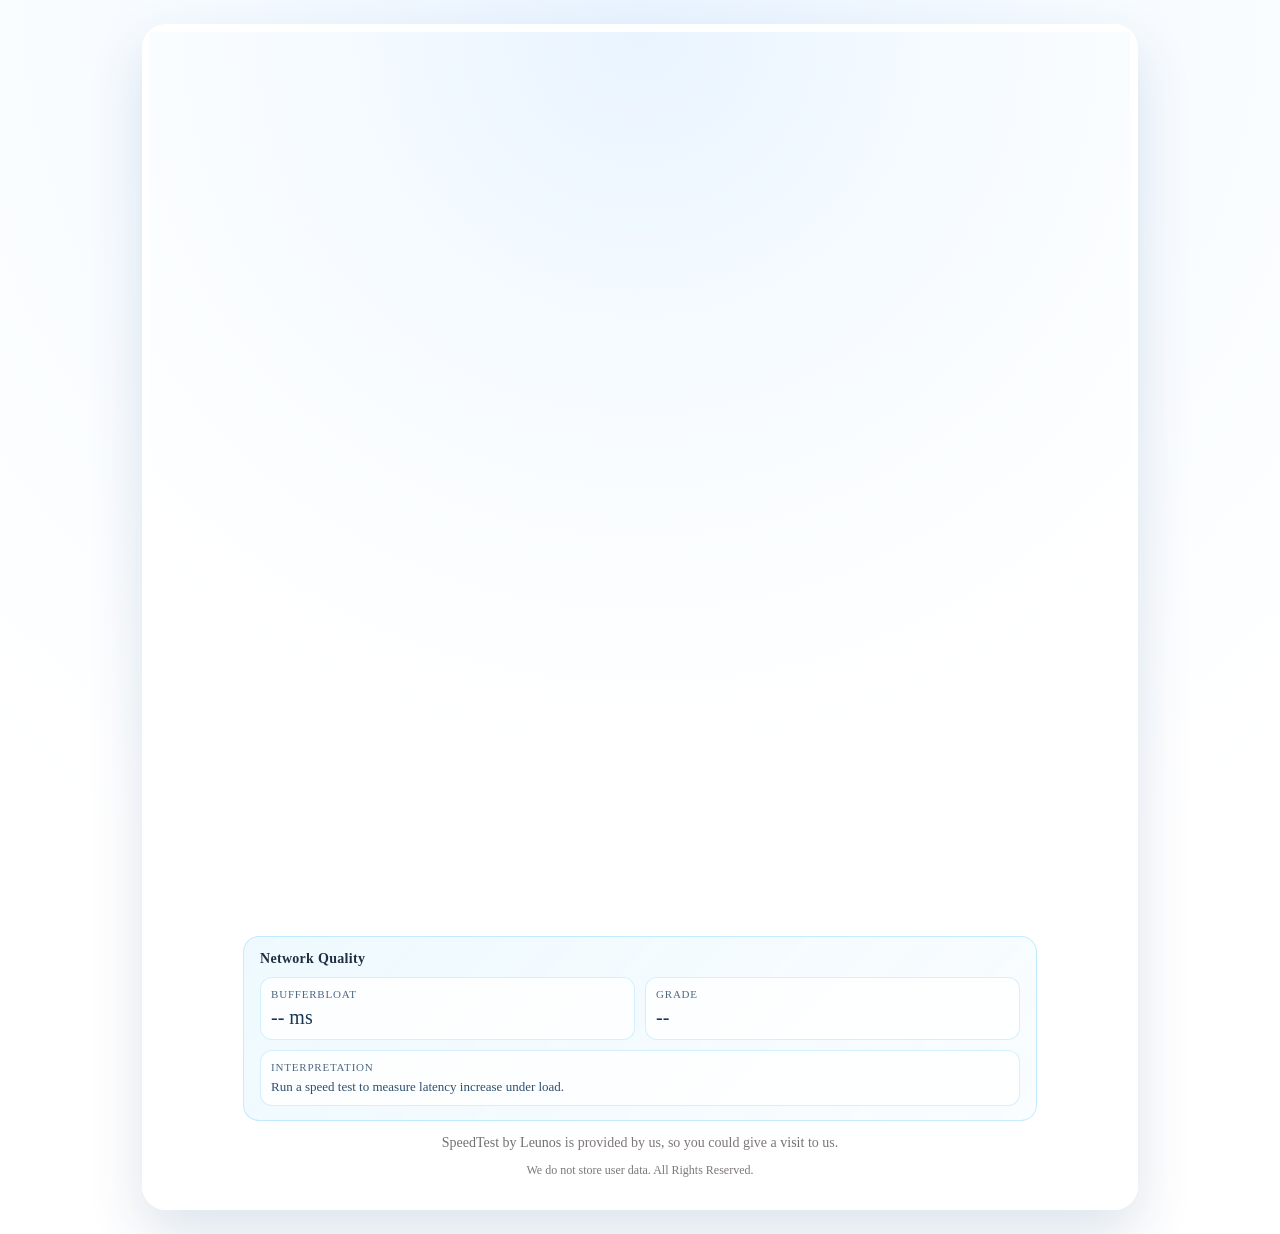
==== index.html @ bcc74241 "Redesign speed test UI and add bufferbloat metric" ====
<!DOCTYPE html>
<html lang="en">
<head>
  <title>SpeedTest by Leunos</title>
  <meta name="description"
    content="Test your network speed now. HTML5 Network Performance Estimation Tool. Provided by Leunos"/>
  <link href="assets/css/app.css" rel="stylesheet" type="text/css" />
  <script> window.matchMedia&&window.matchMedia("(prefers-color-scheme: dark)").matches&&(document.head.innerHTML+='<link id="darkmode" rel="stylesheet" href="assets/css/darkmode.css" type="text/css"/>');function getCookieValue(b,a){return(a=document.cookie.match("(^|;)\\s*"+b+"\\s*=\\s*([^;]+)"))?a.pop():""}if("light"===getCookieValue("mode")){var darkStyle=document.getElementById("darkmode");darkStyle&&darkStyle.parentNode.removeChild(darkStyle)}; </script>
  <meta charset="UTF-8">
  <meta name="viewport" content="width=device-width,initial-scale=1">
  <meta http-equiv="X-UA-Compatible" content="IE=edge">
  <meta property="og:image" content="assets/images/img.png" />
  <link rel='canonical' href='https://leunos.com'/>
  <link rel="apple-touch-icon" sizes="180x180" href="assets/images/icons/apple-touch-icon.png">
  <link rel="icon" type="image/png" sizes="32x32" href="assets/images/icons/favicon-32x32.png">
  <link rel="icon" type="image/png" sizes="16x16" href="assets/images/icons/favicon-16x16.png">
  <link rel="manifest" href="assets/images/icons/site.webmanifest">
  <link rel="mask-icon" href="assets/images/icons/safari-pinned-tab.svg" color="#5bbad5">
  <link rel="shortcut icon" href="assets/images/icons/favicon.ico">
  <meta name="msapplication-TileColor" content="#ffc40d">
  <meta name="msapplication-config" content="assets/images/icons/browserconfig.xml">
  <meta name="theme-color" content="#ffffff">
</head>
<body>
  <div class="app-shell">
    <div class="app-card">
  <script type="text/javascript">
    
     // Add or Remove Server --> Automatically choose the one with the least latency
    var openSpeedTestServerList = [
        {"ServerName":"Home", "Download":"downloading", "Upload":"upload", "ServerIcon":"DefaultIcon"}
      ];
          
    // Send pings 'pingSamples' times to each Server URL.
        var pingSamples = 10;

    // 50% samples(Least)/length 1=100% 0.1 = 10%
        var jitterFinalSample = 0.5; 

    // Set a pingSample dynamically by passing "Ping" or "p" as a URL Parameter.
        var setPingSamples = true;

    // If Server has not responded within 5 Seconds for any requests we send ('pingSamples' times)
    // We will show Network Error. You can change the limit here.
    // In milliseconds, if you need to set 6 seconds. Change the value to 6000.
        var pingTimeOut = 5000; 

    // Set a PingTimeout dynamically by passing "Out" or "O" as a URL Parameter    
        var setPingTimeout = true;

    // GET or HEAD  // Other Methods may work. but why?
        var pingMethod = "GET";

    //Choose Download or Upload from the Server list. If you Prefer Download, change pingMethod to HEAD.
        var pingFile = "Upload";

    // The amount of garbage data sent to the server in Mb, 30 = 30Mb
        var ulDataSize = 30;

    // Don't touch it
        var ulDelay = 300;
        var dlDelay = 300;

    // Overhead Compensation factor, This is a browser-dependent test, Many Unknowns. Currently, 4%. That is within the margin of error.
        var upAdjust = 1.04;
        var dlAdjust = 1.04;

   // You can pass "Clean" or "C" as a URL Parameter and reset the Overhead Compensation factor to Zero or set any value between 0 and 4. 1 = 1% to 4 = 4% 
   // "clean" will not accept values above 4, so Compensation is limited to a maximum of 4%.
        var enableClean = true;

    // Minimum 12 Seconds is Expected. 
        var dlDuration = 12;
        var ulDuration = 12;

    // 6 is the common limit found on most browsers.
    // Choose  Number for parallel HTTP connections to Server | Default is 6 
        var dlThreads = 6;
        var ulThreads = 6;

    // Allow user to Change default limit of 6 parallel HTTP connections to Server  | Accept values above 1 and max 32
    // pass "XHR" or "X" as a URL Parameter
        var setHTTPReq = true;

    // Save Data to a Database
        var saveData = false;
        var saveDataURL = "//yourDatabase.Server.com:4500/save?data=";

    // Allow user to change the default 12 seconds test duration
    // Pass "Stress" or "S" as a URL Parameter.
        var stressTest = true;

    // Allow user to select and run one test at a time, download, upload, or ping
    // Pass "Test" or "T" as a URL Parameter.
        var selectTest = true;

    // Allow user to select a different server to run a test  
    // Pass "Host" or "H" ad a  URL Parameter.
    // Accept only valid HTTP URLs like "http://192.168.1.10:3000" or "https://yourHost.com"
        var selectServer = true;

    // Start a test Automatically without pressing the start button
    // You can Delay the test for 'n' seconds by passing any number as a value for Run Keyword. e.g.: "Run=10" or "R=10" to delay the test by 10 Seconds.
    // Pass "Run" or "R" as a URL Parameter to start a test instantly.
        var enableRun = true;

    // "Run" will not work if you are already using 'selectTest' "Test" or "T" Keyword.

 
function ostOnload() {
      console.log("OpenSpeedTest.com V2.5.4 Loaded!")
      console.log("Now Press the Start Button or HIT Enter.")
      console.log("The secret to living happy is giving happiness. Have a wonderful day.")
      
    }
  
  var openChannel = "dev";

  </script>

  <div id="loading_app" class="spinner">
    <div class="bounce1"></div>
    <div class="bounce2"></div>
    <div class="bounce3"></div>
  </div>
  <object style="visibility:hidden" id="OpenSpeedTest-UI" data="assets/images/app.svg" type="image/svg+xml"></object>

  <section class="network-insights" aria-live="polite">
    <h2>Network Quality</h2>
    <div class="insight-grid">
      <article class="insight-item">
        <span class="insight-label">Bufferbloat</span>
        <span id="bufferbloat-score" class="insight-value">-- ms</span>
      </article>
      <article class="insight-item">
        <span class="insight-label">Grade</span>
        <span id="bufferbloat-grade" class="insight-value">--</span>
      </article>
      <article class="insight-item insight-item-wide">
        <span class="insight-label">Interpretation</span>
        <span id="bufferbloat-note" class="insight-note">Run a speed test to measure latency increase under load.</span>
      </article>
    </div>
  </section>
 
  <div class="Credits">
    <a href="https://leunos.com">SpeedTest by Leunos</a> is provided by us, so you could give a <a href="https://web.leunos.com">visit</a> to us.
    <p style="font-size: 12px;"> We do not store user data. All Rights Reserved.</p>
</div>
  </div>
  </div>
  
  <script src="assets/js/app-2.5.4.js"></script>
  <script src="assets/js/darkmode.js"></script>

</body>
</html>
---- assets/css/app.css ----
/* roboto-regular - latin */
@font-face {
  font-family: "Roboto";
  font-style: normal;
  font-weight: 400;
  font-display: swap;
  src: url("..fonts/roboto-v30-latin-regular.eot"); /* IE9 Compat Modes */
  src: local(""),
    url("../fonts/roboto-v30-latin-regular.eot?#iefix")
      format("embedded-opentype"),
    /* IE6-IE8 */ url("../fonts/roboto-v30-latin-regular.woff2")
      format("woff2"),
    /* Super Modern Browsers */
      url("../fonts/roboto-v30-latin-regular.woff") format("woff"),
    /* Modern Browsers */ url("../fonts/roboto-v30-latin-regular.ttf")
      format("truetype"),
    /* Safari, Android, iOS */
      url("../fonts/roboto-v30-latin-regular.svg#Roboto") format("svg"); /* Legacy iOS */
}
/* roboto-500 - latin */
@font-face {
  font-family: "Roboto";
  font-style: normal;
  font-weight: 500;
  font-display: swap;
  src: url("assets/fonts/roboto-v30-latin-500.eot"); /* IE9 Compat Modes */
  src: local(""),
    url("assets/fonts/roboto-v30-latin-500.eot?#iefix")
      format("embedded-opentype"),
    /* IE6-IE8 */ url("../fonts/roboto-v30-latin-500.woff2")
      format("woff2"),
    /* Super Modern Browsers */ url("../fonts/roboto-v30-latin-500.woff")
      format("woff"),
    /* Modern Browsers */ url("../fonts/roboto-v30-latin-500.ttf")
      format("truetype"),
    /* Safari, Android, iOS */
      url("../fonts/roboto-v30-latin-500.svg#Roboto") format("svg"); /* Legacy iOS */
}

body {
  margin: 0px;
  padding: 0px;
  display: block;
  min-height: 100vh;
  background: radial-gradient(circle at top, #e9f4ff, #f6fbff 32%, #ffffff 70%);
}

.app-shell {
  min-height: 100vh;
  display: flex;
  align-items: center;
  justify-content: center;
  padding: 24px;
  box-sizing: border-box;
}

.app-card {
  width: min(980px, 100%);
  border-radius: 24px;
  background: rgba(255, 255, 255, 0.92);
  box-shadow: 0 24px 56px rgba(8, 62, 118, 0.14);
  backdrop-filter: blur(4px);
  padding: 8px 8px 20px;
}

::-webkit-scrollbar {
  display: none;
}
html {
  -ms-overflow-style: none; 
  scrollbar-width: none;
}
 
.Credits {
color: rgb(125 119 119);
text-align: center;
font-size:14px;
font-family: Roboto-Medium, Roboto;
font-weight: 500;
} 
.Credits a {
  text-decoration: none;
  color: rgb(113, 113, 113);
}
.Credits a:hover {
color: #14b0fe;
}

.ConnectError {
  display: none;

}

.openSpeedtestApp {
 
  height: 100vh;
  width: 100vw;
  display: none;
  overflow: hidden;
}
.main-Gaugebg {
  fill: none;
  stroke: rgb(231, 231, 232);
  stroke-linecap: round;
  stroke-linejoin: round;
  stroke-width: 22px;
  stroke-dasharray: 681;
}
.main-GaugeBlue {
  fill: none;
  stroke: url(#gradient);
  stroke-linecap: round;
  stroke-linejoin: round;
  stroke-width: 22px;
  stroke-dasharray: 681;
  stroke-opacity: 0;
}
.main-GaugeWhite {
  fill: none;
  stroke: rgb(255, 255, 255);
  stroke-linecap: round;
  stroke-linejoin: round;
  stroke-width: 15px;
  stroke-dasharray: 0, 681;
  stroke-dashoffset: 1;
  stroke-opacity: 0;
}
.oDo-Meter {
  font-size: 16.633283615112305px;
  fill: gray;
  font-family: Roboto-Medium, Roboto;
  font-weight: 500;
}
.oDoLive-Speed {
  font-size: 28px;
  fill: #201e1e;
  font-family: Roboto-Medium, Roboto;
  font-weight: 500;
  text-anchor: middle;
}

.oDoLive-Status {
  font-size: 10px;
  fill: #d2d1d2;
  font-family: Roboto-Medium, Roboto;
  font-weight: 500;
  text-anchor: middle;
}
.uiBg {
  fill: #d2d1d2;
}
.progressbg {
  stroke: rgb(231, 231, 232);
  stroke-width: 8px;
  stroke-linecap: round;
  stroke-linejoin: round;
  stroke-dasharray: 400;
  stroke-dashoffset: 0;
}
.Cards {
  fill: #f2f2f2;
}
.Symbol {
  fill: url(#gradient);
}
.rtext {
  font-size: 12px;
  fill: #333;
  font-family: Roboto-Medium, Roboto;
  font-weight: 500;
}
.rtextnum {
  font-size: 23px;
  fill: #201e1e;
  font-family: Roboto-Medium, Roboto;
  font-weight: 500;
  text-anchor: middle;
}
.rtextmbms {
  font-size: 12px;
  fill: #5f5f5f;
  font-family: Roboto-Medium, Roboto;
  font-weight: 500;
  text-anchor: middle;
}
.jitter-Mob {
  font-size: 9px;
  fill: #5f5f5f;
  font-family: Roboto-Medium, Roboto;
  font-weight: 500;
  text-anchor: middle;
}
.startButton {
  fill: url(#RadialGradient1);
  -webkit-tap-highlight-color: rgba(0, 0, 0, 0);
  -webkit-tap-highlight-color: transparent;
  cursor: pointer;
  pointer-events: visible;
}
.buttonTxt {
  font-size: 40px;
  fill: #ffffff;
  font-family: Roboto-Medium, Roboto;
  font-weight: 500;
  text-anchor: middle;
}

.intro-Progress {
  stroke: #56c4fb;
  stroke-width: 8px;
  stroke-linecap: round;
  stroke-linejoin: round;
  stroke-dasharray: 400;
  stroke-dashoffset: 0;
}
.progressElmstart {
  stroke: #56c4fb;
  stroke-width: 8px;
  stroke-linecap: round;
  stroke-linejoin: round;
  stroke-dasharray: 400;
  stroke-dashoffset: 0;
  display: block;
}
.Startsettings {
  fill: url(#RadialGradient1);
  -webkit-tap-highlight-color: rgba(0, 0, 0, 0);
  -webkit-tap-highlight-color: transparent;
  cursor: pointer;
  pointer-events: visible;
  opacity: 0.1;
  transition: opacity 1s ease-in-out;
}
.Startsettings:hover {
  opacity: 1;
}

.progressbg {
  stroke: rgb(231, 231, 232);
  stroke-width: 8px;
  stroke-linecap: round;
  stroke-linejoin: round;
  stroke-dasharray: 400;
  stroke-dashoffset: 0;
}
.deskStart {
  fill: none;
  stroke: rgb(231, 231, 232);
  stroke-linecap: round;
  stroke-linejoin: round;
  stroke-width: 22px;
  stroke-dasharray: 681;
  stroke: url(#gradient);
}
#UI-Desk {
  display: none;
}
#UI-Mob {
  display: none;
}
.oDoTop-Speed {
  font-size: 16.96px;
  fill: gray;
  font-family: Roboto-Medium, Roboto;
  font-weight: 500;
  text-anchor: end;
}
#upSymbolDesk {
  fill: #14b0fe;
  display: none;
}
#downSymbolDesk {
  fill: #14b0fe;
  display: none;
}
#upSymbolMob {
  fill: #14b0fe;
  display: none;
}
#downSymbolMob {
  fill: #14b0fe;
  display: none;
}

#ipMob {
  font-size: 15px;
  fill: #201e1e;
  font-family: Roboto-Medium, Roboto;
  font-weight: 500;
  text-anchor: middle;
  display: none;
}
#ipDesk {
  font-size: 15px;
  fill: #201e1e;
  font-family: Roboto-Medium, Roboto;
  font-weight: 500;
  text-anchor: middle;
  display: none;
}

.spinner {
  position: absolute;
  z-index: 999;
  top: 50vh;
  left: 50vw;
  text-align: center;
}

.spinner > div {
  width: 20px;
  height: 20px;
  background-color: #2196f3;

  border-radius: 100%;
  display: inline-block;
  -webkit-animation: sk-bouncedelay 1.4s infinite ease-in-out both;
  animation: sk-bouncedelay 1.4s infinite ease-in-out both;
}

.spinner .bounce1 {
  -webkit-animation-delay: -0.32s;
  animation-delay: -0.32s;
}

.spinner .bounce2 {
  -webkit-animation-delay: -0.16s;
  animation-delay: -0.16s;
}

@-webkit-keyframes sk-bouncedelay {
  0%,
  80%,
  100% {
    -webkit-transform: scale(0);
  }
  40% {
    -webkit-transform: scale(1);
  }
}

@keyframes sk-bouncedelay {
  0%,
  80%,
  100% {
    -webkit-transform: scale(0);
    transform: scale(0);
  }
  40% {
    -webkit-transform: scale(1);
    transform: scale(1);
  }
}


.network-insights {
  margin: 4px auto 14px;
  width: min(760px, calc(100% - 26px));
  border: 1px solid rgba(20, 176, 254, 0.22);
  border-radius: 16px;
  padding: 14px 16px;
  background: linear-gradient(135deg, rgba(20, 176, 254, 0.07), rgba(0, 132, 255, 0.02));
  color: #203040;
}

.network-insights h2 {
  margin: 0 0 10px;
  font-family: Roboto-Medium, Roboto;
  font-size: 14px;
  letter-spacing: 0.3px;
}

.insight-grid {
  display: grid;
  grid-template-columns: repeat(2, minmax(0, 1fr));
  gap: 10px;
}

.insight-item {
  background: rgba(255, 255, 255, 0.8);
  border: 1px solid rgba(20, 176, 254, 0.18);
  border-radius: 12px;
  padding: 10px;
  display: flex;
  flex-direction: column;
  gap: 6px;
}

.insight-item-wide {
  grid-column: 1 / -1;
}

.insight-label {
  font-size: 11px;
  text-transform: uppercase;
  color: #4f6882;
  letter-spacing: 0.8px;
  font-family: Roboto-Medium, Roboto;
}

.insight-value {
  font-size: 20px;
  color: #173654;
  font-weight: 500;
}

.insight-note {
  font-size: 13px;
  color: #2d4f6f;
}

.darkmode {
  margin-bottom: -15px;
  fill: #75757a99;
  padding-top: 16px;
  display: none;
  cursor: pointer;
  margin-right: 30px;
}
#daymode {
  margin-right: 40px;
}
.darkmode:hover {
  fill: #000000;
}

.Mobile,
.Desktop {
  visibility: hidden;
  width: 100vw;
  height: 100vh;
}

@media only screen and (orientation: landscape) {
  .Mobile {
    visibility: hidden;
  }
  .Desktop {
    visibility: visible;
  }
}

@media only screen and (orientation: portrait) {
  .app-shell {
    padding: 8px;
  }
  .app-card {
    border-radius: 14px;
    padding: 0 0 10px;
  }
  .network-insights {
    width: calc(100% - 18px);
    padding: 12px;
  }
  .insight-grid {
    grid-template-columns: 1fr;
  }
  .spinner {
    top: 42vh;
    left: 42vw;
  }
  .Mobile {
    visibility: visible;
  }
  .Desktop {
    visibility: hidden;
  }
}
@media only screen and (max-width: 300px) {
  .Credits{
    display: none;
  }
}
---- assets/css/darkmode.css ----
body {
  background-color: #181818;
}
#ipDesk {
  fill: aliceblue;
}

.oDoLive-Speed {
  fill: #ffffff;
}
.oDoLive-Status {
  fill: aliceblue;
}
#ipMob {
  fill: aliceblue;
}
.rtextnum {
  fill: #ffffff;
}
.rtextmbms {
  fill: #ffffff;
}
.rtext {
  fill: #ffffff;
}
.Cards {
  fill: #000000;
}

.main-Gaugebg {
  stroke: #000000;
}
.uiBg {
  fill: #000000;
}
.progressbg {
  stroke: #202020;
}
.jitter-Mob {
  fill: #ffffff;
}

.ConnectError {
  fill: #ffffff;
}


.app-card {
  background: rgba(17, 17, 19, 0.9);
  box-shadow: 0 24px 56px rgba(0, 0, 0, 0.45);
}

.network-insights {
  border-color: rgba(86, 196, 251, 0.25);
  background: linear-gradient(135deg, rgba(86, 196, 251, 0.12), rgba(86, 196, 251, 0.03));
  color: #d9ecff;
}

.insight-item {
  background: rgba(7, 7, 7, 0.55);
  border-color: rgba(86, 196, 251, 0.25);
}

.insight-label {
  color: #8ebee6;
}

.insight-value {
  color: #f4fbff;
}

.insight-note {
  color: #c6e4ff;
}
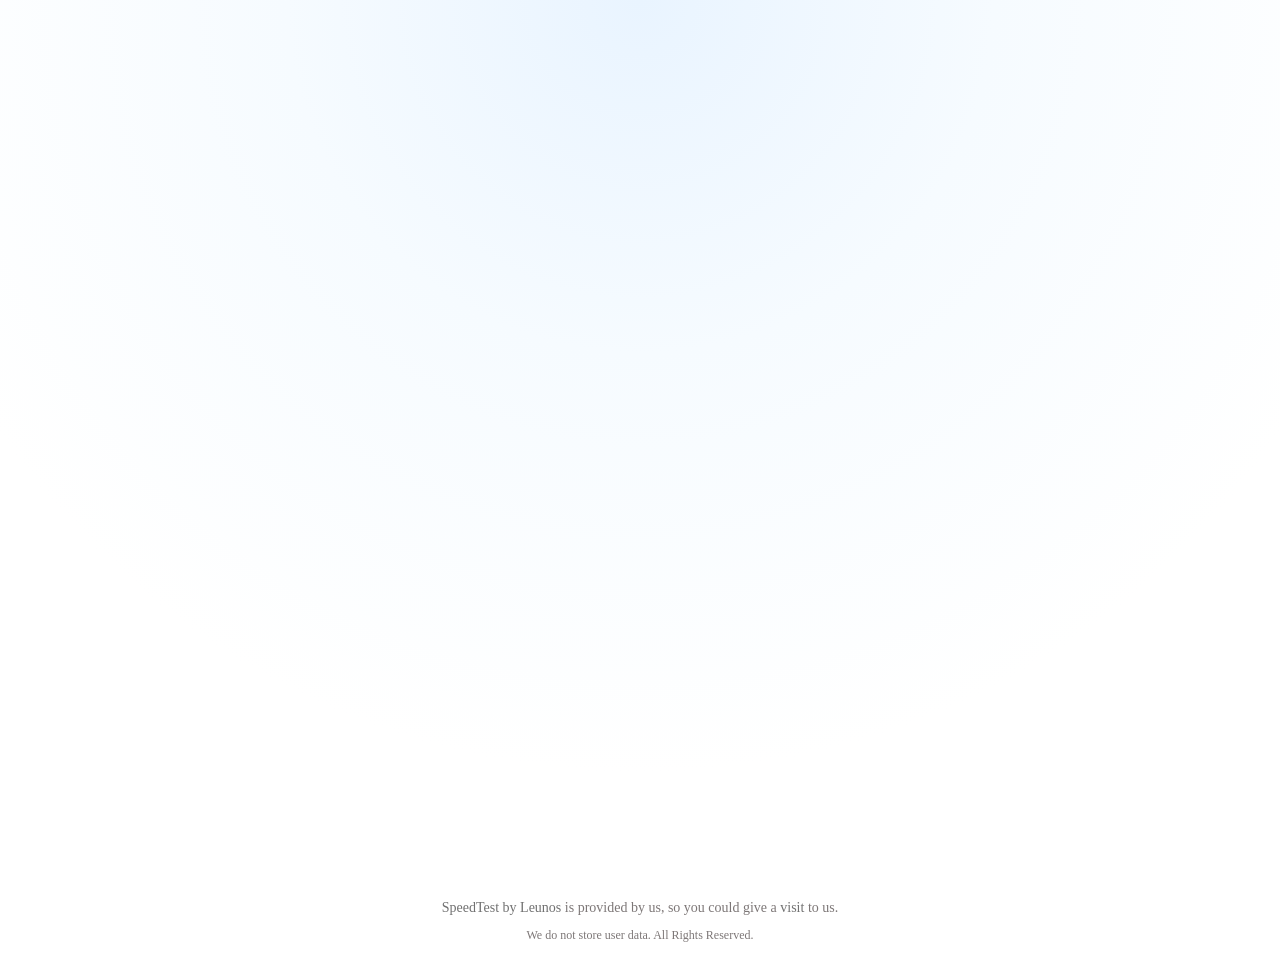
==== commit 49d2d5b6: "Improve multi-gigabit test accuracy and gauge scaling" ====
--- a/index.html
+++ b/index.html
@@ -22,8 +22,6 @@
   <meta name="theme-color" content="#ffffff">
 </head>
 <body>
-  <div class="app-shell">
-    <div class="app-card">
   <script type="text/javascript">
     
      // Add or Remove Server --> Automatically choose the one with the least latency
@@ -54,8 +52,9 @@
     //Choose Download or Upload from the Server list. If you Prefer Download, change pingMethod to HEAD.
         var pingFile = "Upload";
 
-    // The amount of garbage data sent to the server in Mb, 30 = 30Mb
-        var ulDataSize = 30;
+    // The download payload is intentionally smaller so it can stay on CF Pages.
+    // Use a larger default upload payload to keep high-speed links saturated.
+        var ulDataSize = 100;
 
     // Don't touch it
         var ulDelay = 300;
@@ -69,14 +68,14 @@
    // "clean" will not accept values above 4, so Compensation is limited to a maximum of 4%.
         var enableClean = true;
 
-    // Minimum 12 Seconds is Expected. 
-        var dlDuration = 12;
-        var ulDuration = 12;
+    // Longer runs improve accuracy on high-speed links when each transfer chunk is small.
+        var dlDuration = 25;
+        var ulDuration = 25;
 
-    // 6 is the common limit found on most browsers.
+    // 6 is a common browser limit per host, but modern stacks can pipeline/multiplex more.
     // Choose  Number for parallel HTTP connections to Server | Default is 6 
-        var dlThreads = 6;
-        var ulThreads = 6;
+        var dlThreads = 12;
+        var ulThreads = 12;
 
     // Allow user to Change default limit of 6 parallel HTTP connections to Server  | Accept values above 1 and max 32
     // pass "XHR" or "X" as a URL Parameter
@@ -124,31 +123,11 @@
     <div class="bounce3"></div>
   </div>
   <object style="visibility:hidden" id="OpenSpeedTest-UI" data="assets/images/app.svg" type="image/svg+xml"></object>
-
-  <section class="network-insights" aria-live="polite">
-    <h2>Network Quality</h2>
-    <div class="insight-grid">
-      <article class="insight-item">
-        <span class="insight-label">Bufferbloat</span>
-        <span id="bufferbloat-score" class="insight-value">-- ms</span>
-      </article>
-      <article class="insight-item">
-        <span class="insight-label">Grade</span>
-        <span id="bufferbloat-grade" class="insight-value">--</span>
-      </article>
-      <article class="insight-item insight-item-wide">
-        <span class="insight-label">Interpretation</span>
-        <span id="bufferbloat-note" class="insight-note">Run a speed test to measure latency increase under load.</span>
-      </article>
-    </div>
-  </section>
  
   <div class="Credits">
     <a href="https://leunos.com">SpeedTest by Leunos</a> is provided by us, so you could give a <a href="https://web.leunos.com">visit</a> to us.
     <p style="font-size: 12px;"> We do not store user data. All Rights Reserved.</p>
 </div>
-  </div>
-  </div>
   
   <script src="assets/js/app-2.5.4.js"></script>
   <script src="assets/js/darkmode.js"></script>
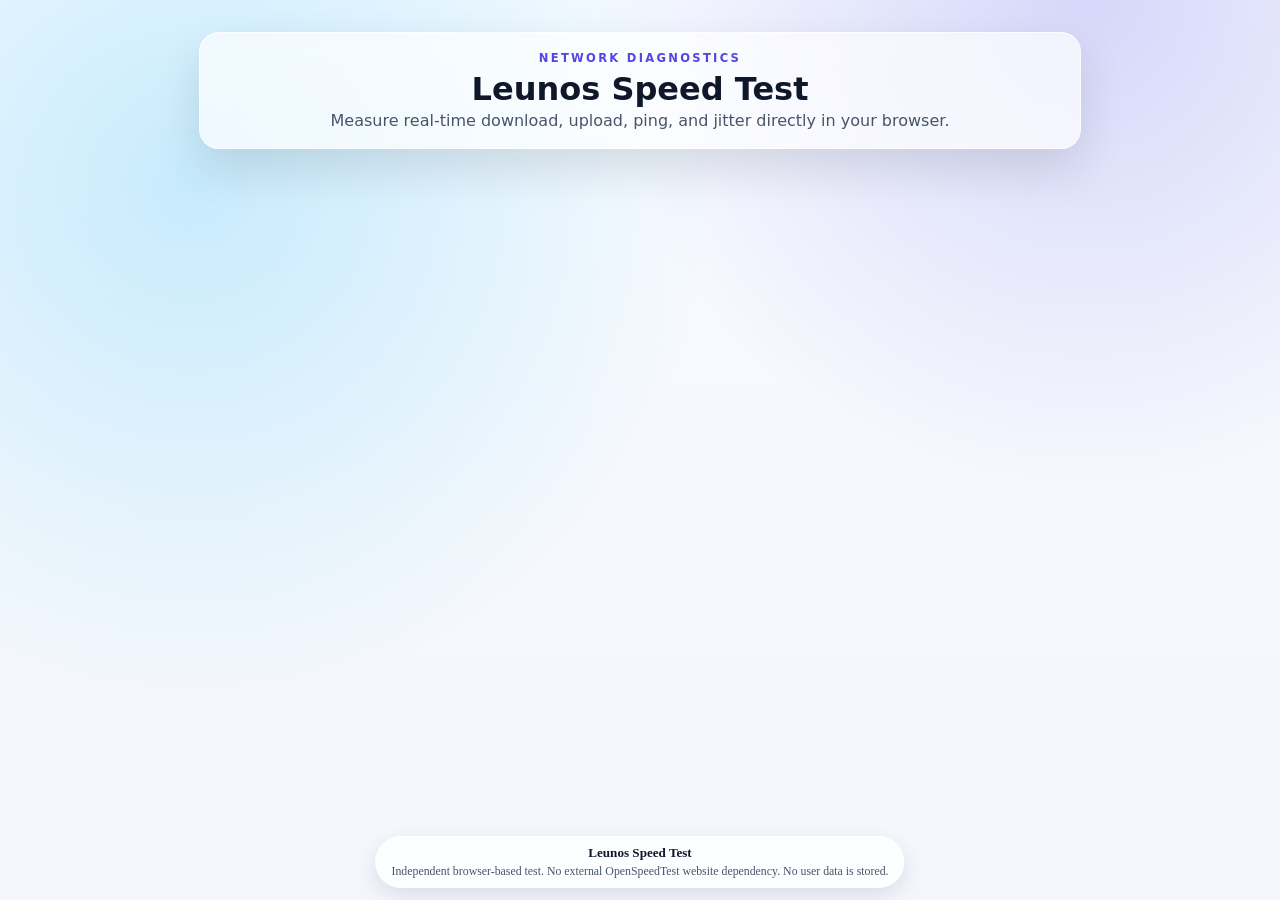
==== commit a617bb2d: "Refresh UI with modern branding and local embed" ====
--- a/index.html
+++ b/index.html
@@ -1,24 +1,24 @@
 <!DOCTYPE html>
 <html lang="en">
 <head>
-  <title>SpeedTest by Leunos</title>
+  <title>Leunos Speed Test</title>
   <meta name="description"
-    content="Test your network speed now. HTML5 Network Performance Estimation Tool. Provided by Leunos"/>
-  <link href="assets/css/app.css" rel="stylesheet" type="text/css" />
-  <script> window.matchMedia&&window.matchMedia("(prefers-color-scheme: dark)").matches&&(document.head.innerHTML+='<link id="darkmode" rel="stylesheet" href="assets/css/darkmode.css" type="text/css"/>');function getCookieValue(b,a){return(a=document.cookie.match("(^|;)\\s*"+b+"\\s*=\\s*([^;]+)"))?a.pop():""}if("light"===getCookieValue("mode")){var darkStyle=document.getElementById("darkmode");darkStyle&&darkStyle.parentNode.removeChild(darkStyle)}; </script>
+    content="Modern browser-based internet speed test for download, upload, ping, and jitter diagnostics."/>
+  <link href="assets/css/app.css?v=2.5.4" rel="stylesheet" type="text/css" />
+  <script> window.matchMedia&&window.matchMedia("(prefers-color-scheme: dark)").matches&&(document.head.innerHTML+='<link id="darkmode" rel="stylesheet" href="assets/css/darkmode.css?v=2.5.4" type="text/css"/>');function getCookieValue(b,a){return(a=document.cookie.match("(^|;)\\s*"+b+"\\s*=\\s*([^;]+)"))?a.pop():""}if("light"===getCookieValue("mode")){var darkStyle=document.getElementById("darkmode");darkStyle&&darkStyle.parentNode.removeChild(darkStyle)}; </script>
   <meta charset="UTF-8">
   <meta name="viewport" content="width=device-width,initial-scale=1">
   <meta http-equiv="X-UA-Compatible" content="IE=edge">
-  <meta property="og:image" content="assets/images/img.png" />
-  <link rel='canonical' href='https://leunos.com'/>
-  <link rel="apple-touch-icon" sizes="180x180" href="assets/images/icons/apple-touch-icon.png">
-  <link rel="icon" type="image/png" sizes="32x32" href="assets/images/icons/favicon-32x32.png">
-  <link rel="icon" type="image/png" sizes="16x16" href="assets/images/icons/favicon-16x16.png">
-  <link rel="manifest" href="assets/images/icons/site.webmanifest">
-  <link rel="mask-icon" href="assets/images/icons/safari-pinned-tab.svg" color="#5bbad5">
-  <link rel="shortcut icon" href="assets/images/icons/favicon.ico">
+  <meta property="og:image" content="assets/images/img.png?v=2.5.4" />
+  <link rel='canonical' href='https://speed.leunos.com'/>
+  <link rel="apple-touch-icon" sizes="180x180" href="assets/images/icons/apple-touch-icon.png?v=2.5.4">
+  <link rel="icon" type="image/png" sizes="32x32" href="assets/images/icons/favicon-32x32.png?v=2.5.4">
+  <link rel="icon" type="image/png" sizes="16x16" href="assets/images/icons/favicon-16x16.png?v=2.5.4">
+  <link rel="manifest" href="assets/images/icons/site.webmanifest?v=2.5.4">
+  <link rel="mask-icon" href="assets/images/icons/safari-pinned-tab.svg?v=2.5.4" color="#5bbad5">
+  <link rel="shortcut icon" href="assets/images/icons/favicon.ico?v=2.5.4">
   <meta name="msapplication-TileColor" content="#ffc40d">
-  <meta name="msapplication-config" content="assets/images/icons/browserconfig.xml">
+  <meta name="msapplication-config" content="assets/images/icons/browserconfig.xml?v=2.5.4">
   <meta name="theme-color" content="#ffffff">
 </head>
 <body>
@@ -107,9 +107,8 @@
 
  
 function ostOnload() {
-      console.log("OpenSpeedTest.com V2.5.4 Loaded!")
-      console.log("Now Press the Start Button or HIT Enter.")
-      console.log("The secret to living happy is giving happiness. Have a wonderful day.")
+      console.log("Leunos Speed Test UI Loaded")
+      console.log("Press Start or hit Enter to begin the test.")
       
     }
   
@@ -117,20 +116,29 @@
 
   </script>
 
-  <div id="loading_app" class="spinner">
-    <div class="bounce1"></div>
-    <div class="bounce2"></div>
-    <div class="bounce3"></div>
+  <div class="app-shell">
+    <header class="app-header">
+      <p class="eyebrow">NETWORK DIAGNOSTICS</p>
+      <h1>Leunos Speed Test</h1>
+      <p class="subhead">Measure real-time download, upload, ping, and jitter directly in your browser.</p>
+    </header>
+
+    <div id="loading_app" class="spinner" aria-hidden="true">
+      <div class="bounce1"></div>
+      <div class="bounce2"></div>
+      <div class="bounce3"></div>
+    </div>
   </div>
-  <object style="visibility:hidden" id="OpenSpeedTest-UI" data="assets/images/app.svg" type="image/svg+xml"></object>
+
+  <object style="visibility:hidden" id="OpenSpeedTest-UI" data="assets/images/app.svg?v=2.5.4" type="image/svg+xml"></object>
  
   <div class="Credits">
-    <a href="https://leunos.com">SpeedTest by Leunos</a> is provided by us, so you could give a <a href="https://web.leunos.com">visit</a> to us.
-    <p style="font-size: 12px;"> We do not store user data. All Rights Reserved.</p>
+    <span class="credit-brand">Leunos Speed Test</span>
+    <p>Independent browser-based test. No external OpenSpeedTest website dependency. No user data is stored.</p>
 </div>
   
-  <script src="assets/js/app-2.5.4.js"></script>
-  <script src="assets/js/darkmode.js"></script>
+  <script src="assets/js/app-2.5.4.js?v=2.5.4"></script>
+  <script src="assets/js/darkmode.js?v=2.5.4"></script>
 
 </body>
 </html>
--- a/assets/css/app.css
+++ b/assets/css/app.css
@@ -37,53 +37,97 @@
       url("../fonts/roboto-v30-latin-500.svg#Roboto") format("svg"); /* Legacy iOS */
 }
 
+html {
+  -ms-overflow-style: none;
+  scrollbar-width: none;
+}
+
 body {
-  margin: 0px;
-  padding: 0px;
+  margin: 0;
+  padding: 0;
   display: block;
   min-height: 100vh;
-  background: radial-gradient(circle at top, #e9f4ff, #f6fbff 32%, #ffffff 70%);
+  font-family: Roboto, system-ui, -apple-system, Segoe UI, sans-serif;
+  color: #111827;
+  background:
+    radial-gradient(circle at 15% 20%, rgba(56, 189, 248, 0.25), transparent 40%),
+    radial-gradient(circle at 85% 0%, rgba(79, 70, 229, 0.2), transparent 35%),
+    linear-gradient(180deg, #f8fbff 0%, #f3f6fb 100%);
+}
+
+::-webkit-scrollbar {
+  display: none;
 }
 
 .app-shell {
-  min-height: 100vh;
+  position: fixed;
+  inset: 0;
+  pointer-events: none;
   display: flex;
+  flex-direction: column;
   align-items: center;
-  justify-content: center;
-  padding: 24px;
-  box-sizing: border-box;
-}
-
-.app-card {
-  width: min(980px, 100%);
-  border-radius: 24px;
-  background: rgba(255, 255, 255, 0.92);
-  box-shadow: 0 24px 56px rgba(8, 62, 118, 0.14);
-  backdrop-filter: blur(4px);
-  padding: 8px 8px 20px;
-}
-
-::-webkit-scrollbar {
-  display: none;
-}
-html {
-  -ms-overflow-style: none; 
-  scrollbar-width: none;
-}
- 
+  justify-content: flex-start;
+  padding: clamp(1rem, 2.5vw, 2rem);
+}
+
+.app-header {
+  width: min(840px, calc(100vw - 2rem));
+  text-align: center;
+  padding: 1.1rem 1.25rem;
+  border-radius: 20px;
+  backdrop-filter: blur(14px);
+  background: rgba(255, 255, 255, 0.68);
+  border: 1px solid rgba(255, 255, 255, 0.75);
+  box-shadow: 0 20px 45px rgba(15, 23, 42, 0.12);
+}
+
+.eyebrow {
+  margin: 0;
+  font-size: 0.72rem;
+  letter-spacing: 0.2em;
+  color: #4f46e5;
+  font-weight: 600;
+}
+
+.app-header h1 {
+  margin: 0.35rem 0 0.2rem;
+  font-size: clamp(1.4rem, 2.5vw, 2rem);
+  font-weight: 600;
+  color: #0f172a;
+}
+
+.subhead {
+  margin: 0;
+  font-size: clamp(0.86rem, 1.4vw, 1rem);
+  color: #475569;
+}
+
 .Credits {
-color: rgb(125 119 119);
-text-align: center;
-font-size:14px;
-font-family: Roboto-Medium, Roboto;
-font-weight: 500;
-} 
-.Credits a {
-  text-decoration: none;
-  color: rgb(113, 113, 113);
-}
-.Credits a:hover {
-color: #14b0fe;
+  position: fixed;
+  left: 50%;
+  bottom: 0.75rem;
+  transform: translateX(-50%);
+  text-align: center;
+  font-size: 0.82rem;
+  font-family: Roboto-Medium, Roboto;
+  font-weight: 500;
+  color: #475569;
+  background: rgba(255, 255, 255, 0.82);
+  border: 1px solid rgba(255, 255, 255, 0.9);
+  border-radius: 999px;
+  box-shadow: 0 8px 20px rgba(15, 23, 42, 0.1);
+  padding: 0.5rem 0.95rem;
+  max-width: calc(100vw - 2rem);
+}
+
+.Credits p {
+  margin: 0.2rem 0 0;
+  font-size: 0.74rem;
+}
+
+.credit-brand {
+  color: #0f172a;
+  font-weight: 600;
 }
 
 .ConnectError {
@@ -300,18 +344,18 @@
 }
 
 .spinner {
-  position: absolute;
+  position: fixed;
   z-index: 999;
-  top: 50vh;
-  left: 50vw;
+  top: 50%;
+  left: 50%;
+  transform: translate(-50%, -50%);
   text-align: center;
 }
 
 .spinner > div {
-  width: 20px;
-  height: 20px;
-  background-color: #2196f3;
-
+  width: 16px;
+  height: 16px;
+  background: linear-gradient(140deg, #0ea5e9, #4f46e5);
   border-radius: 100%;
   display: inline-block;
   -webkit-animation: sk-bouncedelay 1.4s infinite ease-in-out both;
@@ -352,63 +396,6 @@
   }
 }
 
-
-.network-insights {
-  margin: 4px auto 14px;
-  width: min(760px, calc(100% - 26px));
-  border: 1px solid rgba(20, 176, 254, 0.22);
-  border-radius: 16px;
-  padding: 14px 16px;
-  background: linear-gradient(135deg, rgba(20, 176, 254, 0.07), rgba(0, 132, 255, 0.02));
-  color: #203040;
-}
-
-.network-insights h2 {
-  margin: 0 0 10px;
-  font-family: Roboto-Medium, Roboto;
-  font-size: 14px;
-  letter-spacing: 0.3px;
-}
-
-.insight-grid {
-  display: grid;
-  grid-template-columns: repeat(2, minmax(0, 1fr));
-  gap: 10px;
-}
-
-.insight-item {
-  background: rgba(255, 255, 255, 0.8);
-  border: 1px solid rgba(20, 176, 254, 0.18);
-  border-radius: 12px;
-  padding: 10px;
-  display: flex;
-  flex-direction: column;
-  gap: 6px;
-}
-
-.insight-item-wide {
-  grid-column: 1 / -1;
-}
-
-.insight-label {
-  font-size: 11px;
-  text-transform: uppercase;
-  color: #4f6882;
-  letter-spacing: 0.8px;
-  font-family: Roboto-Medium, Roboto;
-}
-
-.insight-value {
-  font-size: 20px;
-  color: #173654;
-  font-weight: 500;
-}
-
-.insight-note {
-  font-size: 13px;
-  color: #2d4f6f;
-}
-
 .darkmode {
   margin-bottom: -15px;
   fill: #75757a99;
@@ -441,33 +428,26 @@
 }
 
 @media only screen and (orientation: portrait) {
-  .app-shell {
-    padding: 8px;
-  }
-  .app-card {
-    border-radius: 14px;
-    padding: 0 0 10px;
-  }
-  .network-insights {
-    width: calc(100% - 18px);
-    padding: 12px;
-  }
-  .insight-grid {
-    grid-template-columns: 1fr;
-  }
-  .spinner {
-    top: 42vh;
-    left: 42vw;
-  }
   .Mobile {
     visibility: visible;
   }
   .Desktop {
     visibility: hidden;
   }
-}
-@media only screen and (max-width: 300px) {
-  .Credits{
-    display: none;
-  }
-}
+
+  .app-header {
+    border-radius: 16px;
+  }
+}
+
+@media only screen and (max-width: 640px) {
+  .app-shell {
+    justify-content: flex-start;
+    padding-top: 0.8rem;
+  }
+
+  .Credits {
+    border-radius: 16px;
+    bottom: 0.5rem;
+  }
+}
--- a/assets/css/darkmode.css
+++ b/assets/css/darkmode.css
@@ -45,30 +45,31 @@
 }
 
 
-.app-card {
-  background: rgba(17, 17, 19, 0.9);
-  box-shadow: 0 24px 56px rgba(0, 0, 0, 0.45);
+.app-header {
+  background: rgba(15, 23, 42, 0.68);
+  border-color: rgba(71, 85, 105, 0.55);
+  box-shadow: 0 20px 45px rgba(0, 0, 0, 0.45);
 }
 
-.network-insights {
-  border-color: rgba(86, 196, 251, 0.25);
-  background: linear-gradient(135deg, rgba(86, 196, 251, 0.12), rgba(86, 196, 251, 0.03));
-  color: #d9ecff;
+.eyebrow {
+  color: #38bdf8;
 }
 
-.insight-item {
-  background: rgba(7, 7, 7, 0.55);
-  border-color: rgba(86, 196, 251, 0.25);
+.app-header h1 {
+  color: #f8fafc;
 }
 
-.insight-label {
-  color: #8ebee6;
+.subhead,
+.Credits {
+  color: #cbd5e1;
 }
 
-.insight-value {
-  color: #f4fbff;
+.credit-brand {
+  color: #f8fafc;
 }
 
-.insight-note {
-  color: #c6e4ff;
+.Credits {
+  background: rgba(2, 6, 23, 0.82);
+  border-color: rgba(51, 65, 85, 0.85);
+  box-shadow: 0 8px 20px rgba(0, 0, 0, 0.45);
 }
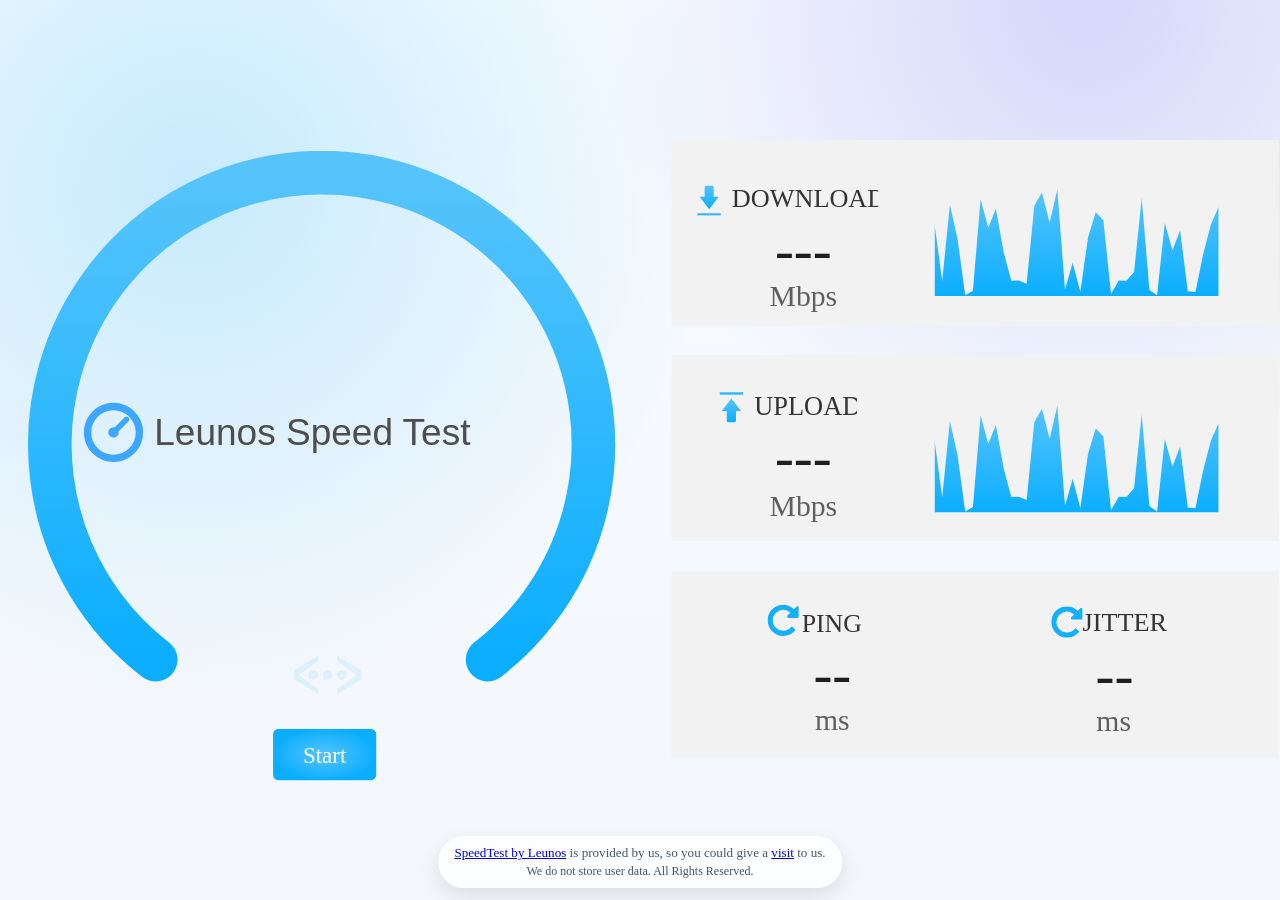
==== commit e45b77da: "Replace remaining OpenSpeedTest logo artwork in SVG" ====
--- a/index.html
+++ b/index.html
@@ -1,16 +1,16 @@
 <!DOCTYPE html>
 <html lang="en">
 <head>
-  <title>Leunos Speed Test</title>
+  <title>SpeedTest by Leunos</title>
   <meta name="description"
-    content="Modern browser-based internet speed test for download, upload, ping, and jitter diagnostics."/>
+    content="Test your network speed now. HTML5 Network Performance Estimation Tool. Provided by Leunos"/>
   <link href="assets/css/app.css?v=2.5.4" rel="stylesheet" type="text/css" />
   <script> window.matchMedia&&window.matchMedia("(prefers-color-scheme: dark)").matches&&(document.head.innerHTML+='<link id="darkmode" rel="stylesheet" href="assets/css/darkmode.css?v=2.5.4" type="text/css"/>');function getCookieValue(b,a){return(a=document.cookie.match("(^|;)\\s*"+b+"\\s*=\\s*([^;]+)"))?a.pop():""}if("light"===getCookieValue("mode")){var darkStyle=document.getElementById("darkmode");darkStyle&&darkStyle.parentNode.removeChild(darkStyle)}; </script>
   <meta charset="UTF-8">
   <meta name="viewport" content="width=device-width,initial-scale=1">
   <meta http-equiv="X-UA-Compatible" content="IE=edge">
   <meta property="og:image" content="assets/images/img.png?v=2.5.4" />
-  <link rel='canonical' href='https://speed.leunos.com'/>
+  <link rel='canonical' href='https://leunos.com'/>
   <link rel="apple-touch-icon" sizes="180x180" href="assets/images/icons/apple-touch-icon.png?v=2.5.4">
   <link rel="icon" type="image/png" sizes="32x32" href="assets/images/icons/favicon-32x32.png?v=2.5.4">
   <link rel="icon" type="image/png" sizes="16x16" href="assets/images/icons/favicon-16x16.png?v=2.5.4">
@@ -107,8 +107,9 @@
 
  
 function ostOnload() {
-      console.log("Leunos Speed Test UI Loaded")
-      console.log("Press Start or hit Enter to begin the test.")
+      console.log("Leunos Speed Test V2.5.4 Loaded!")
+      console.log("Now Press the Start Button or HIT Enter.")
+      console.log("The secret to living happy is giving happiness. Have a wonderful day.")
       
     }
   
@@ -116,25 +117,16 @@
 
   </script>
 
-  <div class="app-shell">
-    <header class="app-header">
-      <p class="eyebrow">NETWORK DIAGNOSTICS</p>
-      <h1>Leunos Speed Test</h1>
-      <p class="subhead">Measure real-time download, upload, ping, and jitter directly in your browser.</p>
-    </header>
-
-    <div id="loading_app" class="spinner" aria-hidden="true">
-      <div class="bounce1"></div>
-      <div class="bounce2"></div>
-      <div class="bounce3"></div>
-    </div>
+  <div id="loading_app" class="spinner">
+    <div class="bounce1"></div>
+    <div class="bounce2"></div>
+    <div class="bounce3"></div>
   </div>
-
   <object style="visibility:hidden" id="OpenSpeedTest-UI" data="assets/images/app.svg?v=2.5.4" type="image/svg+xml"></object>
  
   <div class="Credits">
-    <span class="credit-brand">Leunos Speed Test</span>
-    <p>Independent browser-based test. No external OpenSpeedTest website dependency. No user data is stored.</p>
+    <a href="https://leunos.com">SpeedTest by Leunos</a> is provided by us, so you could give a <a href="https://web.leunos.com">visit</a> to us.
+    <p style="font-size: 12px;"> We do not store user data. All Rights Reserved.</p>
 </div>
   
   <script src="assets/js/app-2.5.4.js?v=2.5.4"></script>
